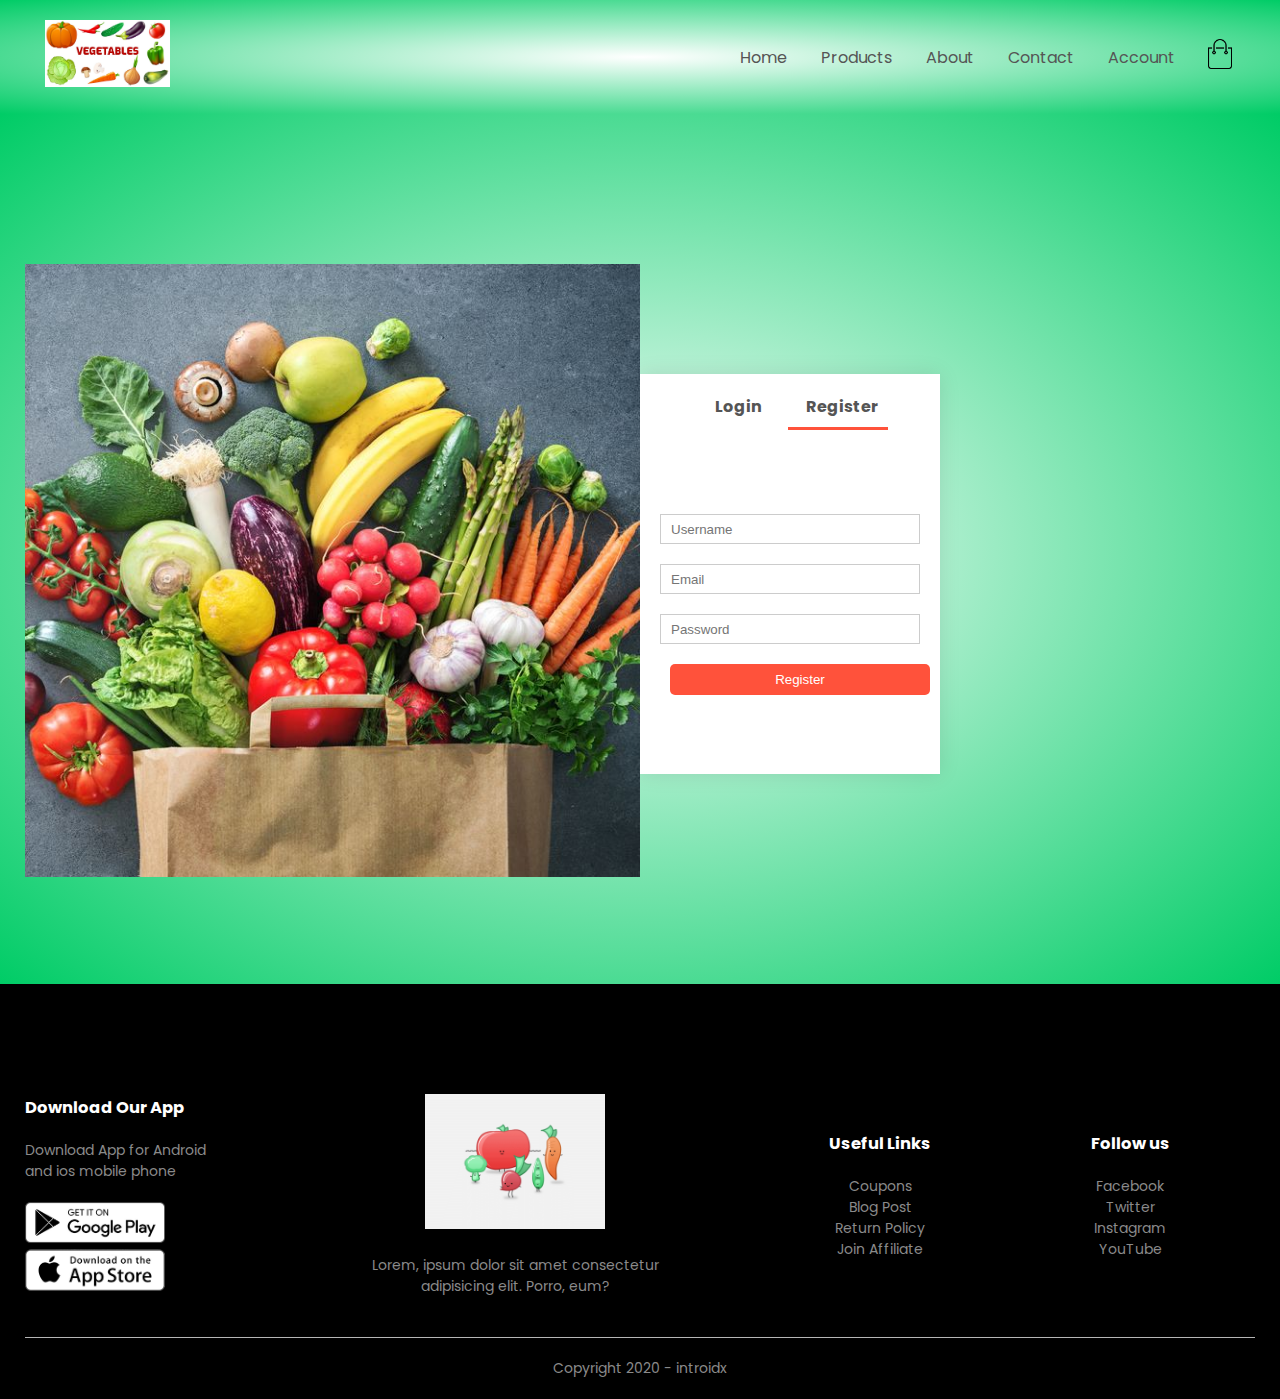
==== account.html @ 0890d3b9 "firts commit" ====
<!DOCTYPE html>
<html lang="en">
  <head>
    <meta charset="UTF-8" />
    <meta name="viewport" content="width=device-width, initial-scale=1.0" />
    <title>Account</title>
    <link rel="stylesheet" href="style.css" />
    <link
      href="https://fonts.googleapis.com/css2?family=Poppins:ital,wght@0,300;0,400;0,500;0,600;0,700;1,200&display=swap"
      rel="stylesheet"
    />
    <link
      rel="stylesheet"
      href="https://stackpath.bootstrapcdn.com/font-awesome/4.7.0/css/font-awesome.min.css"
    />
  </head>
  <body>
    <div class="header">
      <div class="container">
        <div class="navbar">
          <div class="logo">
            <a href="index.html">
              <img src="images/logo.png" alt="" width="125px"
            /></a>
          </div>
          <nav>
            <ul id="MenuItems">
              <li><a href="index.html">Home</a></li>
              <li><a href="products.html">Products</a></li>
              <li><a href="abouus.html">About</a></li>
              <li><a href="contact.html">Contact</a></li>
              <li><a href="account.html">Account</a></li>
              <!-- TODo: 22:20 -->
            </ul>
          </nav>
          <a href="cart.html"
            ><img src="images/cart.png" alt="" width="30px" height="30px"
          /></a>
          <img
            src="images/menu.png"
            alt=""
            class="menu-icon"
            onclick="menutoggle()"
          />
        </div>
      </div>
    </div>
    <!-- Navigation ends here -->
    <!-- Account Page -->

    <div class="account-page">
      <div class="container">
        <div class="row">
          <div class="col-2">
            <img src="images/image1.png" width="100%" />
          </div>
          <div class="col-2">
            <div class="form-container">
              <div class="form-btn">
                <span onclick="login()">Login</span>
                <span onclick="register()">Register</span>
                <hr id="indicator" />
              </div>
              <form action="" id="LoginForm">
                <input type="text" placeholder="Username" />
                <input type="password" placeholder="Password" />

                <button type="submit" class="btn">Login</button>
                <a href="">Forgot Password</a>
              </form>
              <form action="" id="RegForm">
                <input type="text" placeholder="Username" />
                <input type="email" placeholder="Email" />
                <input type="password" placeholder="Password" />

                <button type="submit" class="btn">Register</button>
              </form>
            </div>
          </div>
        </div>
      </div>
    </div>

    <!-- Footer -->
    <div class="footer">
      <div class="container">
        <div class="row">
          <div class="footer-col-1">
            <h3>Download Our App</h3>
            <p>
              Download App for Android <br />
              and ios mobile phone
            </p>
            <div class="app-logo">
              <img src="images/play-store.png" alt="" />
              <img src="images/app-store.png" alt="" />
            </div>
          </div>
          <div class="footer-col-2">
            <img src="images/HD.gif" alt="" />
            <p>
              Lorem, ipsum dolor sit amet consectetur <br />adipisicing elit.
              Porro, eum?
            </p>
          </div>
          <div class="footer-col-3">
            <h3>Useful Links</h3>
            <ul>
              <li>Coupons</li>
              <li>Blog Post</li>
              <li>Return Policy</li>
              <li>Join Affiliate</li>
            </ul>
          </div>

          <div class="footer-col-4">
            <h3>Follow us</h3>
            <ul>
              <li>Facebook</li>
              <li>Twitter</li>
              <li>Instagram</li>
              <li>YouTube</li>
            </ul>
          </div>
        </div>
        <hr />
        <p class="copyright">Copyright 2020 - introidx</p>
      </div>
    </div>
    <!-- JS for Toggle menu -->
    <script>
      var MenuItems = document.getElementById("MenuItems");

      MenuItems.style.maxHeight = "0px";

      function menutoggle() {
        if (MenuItems.style.maxHeight == "0px") {
          MenuItems.style.maxHeight = "200px";
        } else {
          MenuItems.style.maxHeight = "0px";
        }
      }
    </script>
    <!-- 
js for toggle form -->
    <script>
      var LoginForm = document.getElementById("LoginForm");
      var RegForm = document.getElementById("RegForm");
      var indicator = document.getElementById("indicator");

      function register() {
        RegForm.style.transform = "translateX(0px)";
        LoginForm.style.transform = "translateX(0px)";
        indicator.style.transform = "translateX(100px)";
      }

      function login() {
        RegForm.style.transform = "translateX(300px)";
        LoginForm.style.transform = "translateX(300px)";
        indicator.style.transform = "translateX(0px)";
      }
    </script>
  </body>
</html>
---- style.css ----
* {
  margin: 0;
  padding: 0;
  box-sizing: border-box;
}

body {
  font-family: "Poppins", sans-serif;
}

.navbar {
  display: flex;
  align-items: center;
  padding: 20px;
}

nav {
  flex: 1;
  text-align: right;
}

nav ul {
  display: inline-block;
  list-style-type: none;
}

nav ul li {
  display: inline-block;
  margin-right: 30px;
}

a {
  text-decoration: none;
  color: #555;
}

p {
  color: #555;
}
.container {
  max-width: 1300px;
  margin: auto;
  padding-left: 25px;
  padding-right: 25px;
}
.row {
  margin-top: 50px;
  display: flex;
  align-items: center;
  flex-wrap: wrap;
  justify-content: space-around;
}

.col-2 {
  flex-basis: 50%;
  min-width: 300px;
}
.col-2 img {
  max-width: 100%;
  padding: 50px 0;
  /* top and bottom 50 left and right 0 */
}
.col-2 h1 {
  font-size: 50px;
  line-height: 60px;
  margin: 25px 0;
}
.btn {
  display: inline-block;
  background: #ff523b;
  color: #fff;
  padding: 8px 30px;
  margin: 30px 0;
  border-radius: 5px;
  transition: background 0.5s;
}

.btn:hover {
  background-color: #563434; /* Green */
  color: #fff;
}

.header {
  background: radial-gradient(#ffffff, #00cc66);
}

.header .row {
  margin-top: 20px;
}

.categories {
  margin: 70px 0;
}

.col-3 {
  flex-basis: 30%;
  min-width: 250px;
  margin-bottom: 30px;
}

.col-3 img {
  width: 100%;
}

.small-container {
  max-width: 1080px;
  margin: auto;
  padding-left: 25px;
  padding-right: 25px;
}


.col-4 {
  flex-basis: 25%;
  padding: 10px;
  min-width: 200px;
  margin-bottom: 50px;
  transition: transform 0.5s;
}

.col-4 img {
  width: 100%;
}

.title {
  text-align: center;
  margin: 0 auto 80px;
  position: relative;
  line-height: 60px;
  color: #555;
}

.title::after {
  content: "";
  background: #ff523b;
  width: 80px;
  height: 5px;
  border-radius: 5px;
  position: absolute;
  bottom: 0;
  left: 50%;
  transform: translateX(-50%);
}

h4 {
  color: #555;
  font-weight: normal;
}

.col-4 p {
  font-size: 14px;
}

.rating .fa {
  color: #ff523b;
}

.col-4:hover {
  transform: translateY(-5px);
}
/*     offer     */
.offer {
  background: radial-gradient(#ffffff, #00cc66);
  margin-top: 80px;
  padding: 30px 0;
}

.col-2 .offer-img {
  padding: 50px;
}

small {
  color: #555;
}

/* -----Testimonial----- */

.testimonial {
  padding-top: 100px;
}
.testimonial .col-3 {
  text-align: center;
  padding: 40px 20px;
  box-shadow: 0 0 20px 0px rgba(0, 0, 0, 0.1);
  cursor: pointer;
  transition: transform 0.5s;
}
.testimonial .col-3 img {
  width: 50px;
  margin-top: 20px;
  border-radius: 50%;
}

.testimonial .col-3:hover {
  transform: translateY(-10px);
}

.fa.fa-quote-left {
  font-size: 34px;
  color: #ff523b;
}

.col-3 p {
  font-size: 12px;
  margin: 12px 0;
  color: #777;
}

.testimonial .col-3 h3 {
  font-weight: 600;
  color: #555;
  font-size: 16px;
}

/* brands */

.brands {
  margin: 100px auto;
}
.col-5 {
  width: 160px;
}
.col-5 img {
  width: 100%;
  cursor: pointer;
  filter: grayscale(100%);
}

.col-5 img:hover {
  filter: grayscale(0);
}

/* footer */
.footer {
  background: #000;
  color: #8a8a8a;
  font-size: 14px;
  padding: 60px 0 20px;
}
.footer p {
  color: #8a8a8a;
}
.footer h3 {
  color: #fff;
  margin-bottom: 20px;
}
.footer-col-1,
.footer-col-2,
.footer-col-3,
.footer-col-4 {
  min-width: 250px;
  margin-bottom: 20px;
}

.footer-col-1 {
  flex-basis: 30px;
}

.footer-col-2 {
  flex: 1;
  text-align: center;
}
.footer-col-2 img {
  width: 180px;
  margin-bottom: 20px;
}
.footer-col-3,
.footer-col-4 {
  flex-basis: 12%;
  text-align: center;
}
ul {
  list-style-type: none;
}
.app-logo {
  margin-top: 20px;
}
.app-logo img {
  width: 140px;
}

.footer hr {
  border: none;
  background: #b5b5b5;
  height: 1px;
  margin: 20px 0;
}
.copyright {
  text-align: center;
}
.menu-icon {
  width: 28px;
  margin-left: 20px;
  display: none;
}
/* Media Quer for menu */

@media only screen and (max-width: 800px) {
  nav ul {
    position: absolute;
    top: 70px;
    left: 0;
    background: #333;
    width: 100%;
    overflow: hidden;
    transition: max-height 0.5s;
  }
  nav ul li {
    display: block;
    margin-right: 50px;
    margin-top: 10px;
    margin-bottom: 10px;
  }
  nav ul li a {
    color: #fff;
  }
  .menu-icon {
    display: block;
    cursor: pointer;
  }
}

/* All Products */
.row-2 {
  justify-content: space-between;
  margin: 100px auto 50px;
}

select {
  border: 1px solid #ff523b;
  padding: 5px;
}
select:focus {
  outline: none;
}

.page-btn {
  margin: 0 auto 80px;
}
.page-btn span {
  display: inline-block;
  border: 1px solid #ff523b;
  margin-left: 10px;
  width: 40px;
  height: 40px;
  text-align: center;
  line-height: 40px;
  line-height: 40px;
  cursor: pointer;
}
.page-btn span:hover {
  background: #ff523b;
  color: #fff;
}

/* Media Quer for less than 600 screen size */
@media only screen and (max-width: 600px) {
  .row {
    text-align: center;
  }
  .col-2,
  .col-3,
  .col-4 {
    flex-basis: 100%;
  }
  .single-product .row {
    text-align: left;
  }
  .single-product .col-2 {
    padding: 20px 0;
  }
  .single-product h2 {
    font-size: 26px;
    line-height: 32px;
  }
  .cart-info p {
    display: none;
  }
}

/* Single Product Detail */
.single-product {
  margin-top: 80px;
}
.single-product .col-2 img {
  padding: 0;
}

.single-product .col-2 {
  padding: 20px;
}

.single-product h4 {
  margin: 20px 0;
  font-size: 22px;
  font-weight: bold;
}
.single-product select {
  display: block;
  padding: 10px;
  margin-top: 20px;
}

.single-product input {
  width: 50px;
  height: 40px;
  padding-left: 10px;
  font-size: 20px;
  margin-right: 10px;
  border: 1px solid #ff523b;
}
input:focus {
  outline: none;
}

.single-product .fa {
  color: #ff523b;
  margin-left: 10px;
}
.small-img-row {
  display: flex;
  justify-content: space-between;
}
.small-img-col {
  flex-basis: 24%;
  cursor: pointer;
}
/* Cart Items Details */
.cart-page {
  margin: 30px auto;
}
table {
  width: 100%;
  border-collapse: collapse;
}

.cart-info {
  display: flex;
  flex-wrap: wrap;
}
th {
  text-align: left;
  padding: 5px;
  color: #fff;
  background: #ff523b;
  font-weight: normal;
}
td {
  padding: 10px 5px;
}
td input {
  width: 40px;
  height: 30px;
  padding: 5px;
}
td a {
  color: #ff523b;
  font-size: 12px;
}

td img {
  width: 80px;
  height: 80px;
  margin-right: 10px;
}
.total-price {
  display: flex;
  justify-content: flex-end;
}

.total-price table {
  border-top: 3px solid #ff523b;
  width: 100%;
  max-width: 400px;
}
td:last-child {
  text-align: right;
}
th:last-child {
  text-align: right;
}

/* Account Page */

.account-page {
  padding: 50px 0;
  background: radial-gradient(#ffffff, #00cc66);
}
.form-container {
  background: #fff;
  width: 300px;
  height: 400px;
  position: relative;
  text-align: center;
  padding: 20px 0;
  box-shadow: 0 0 20px 0 rgba(0, 0, 0, 0.1);
  overflow: hidden;
}

.form-container span {
  font-weight: bold;
  padding: 0 10px;
  color: #555;
  cursor: pointer;
  width: 100px;
  display: inline-block;
}

.form-btn {
  display: inline-block;
}
.form-container form {
  max-width: 300px;
  padding: 0 20px;
  position: absolute;
  top: 130px;
  transition: transform 1s;
}
form input {
  width: 100%;
  height: 30px;
  margin: 10px 0;
  padding: 0 10px;
  border: 1px solid #ccc;
}

form .btn {
  width: 100%;
  border: none;
  cursor: pointer;
  margin: 10px;
}
form .btn:focus {
  outline: none;
}

#LoginForm {
  left: -300px;
}
#RegForm {
  left: 0;
}

form a {
  font-size: 12px;
}
#indicator {
  width: 100px;
  border: none;
  background: #ff523b;
  height: 3px;
  margin-top: 8px;
  transform: translateX(100px);
  transition: transform 1s;
}
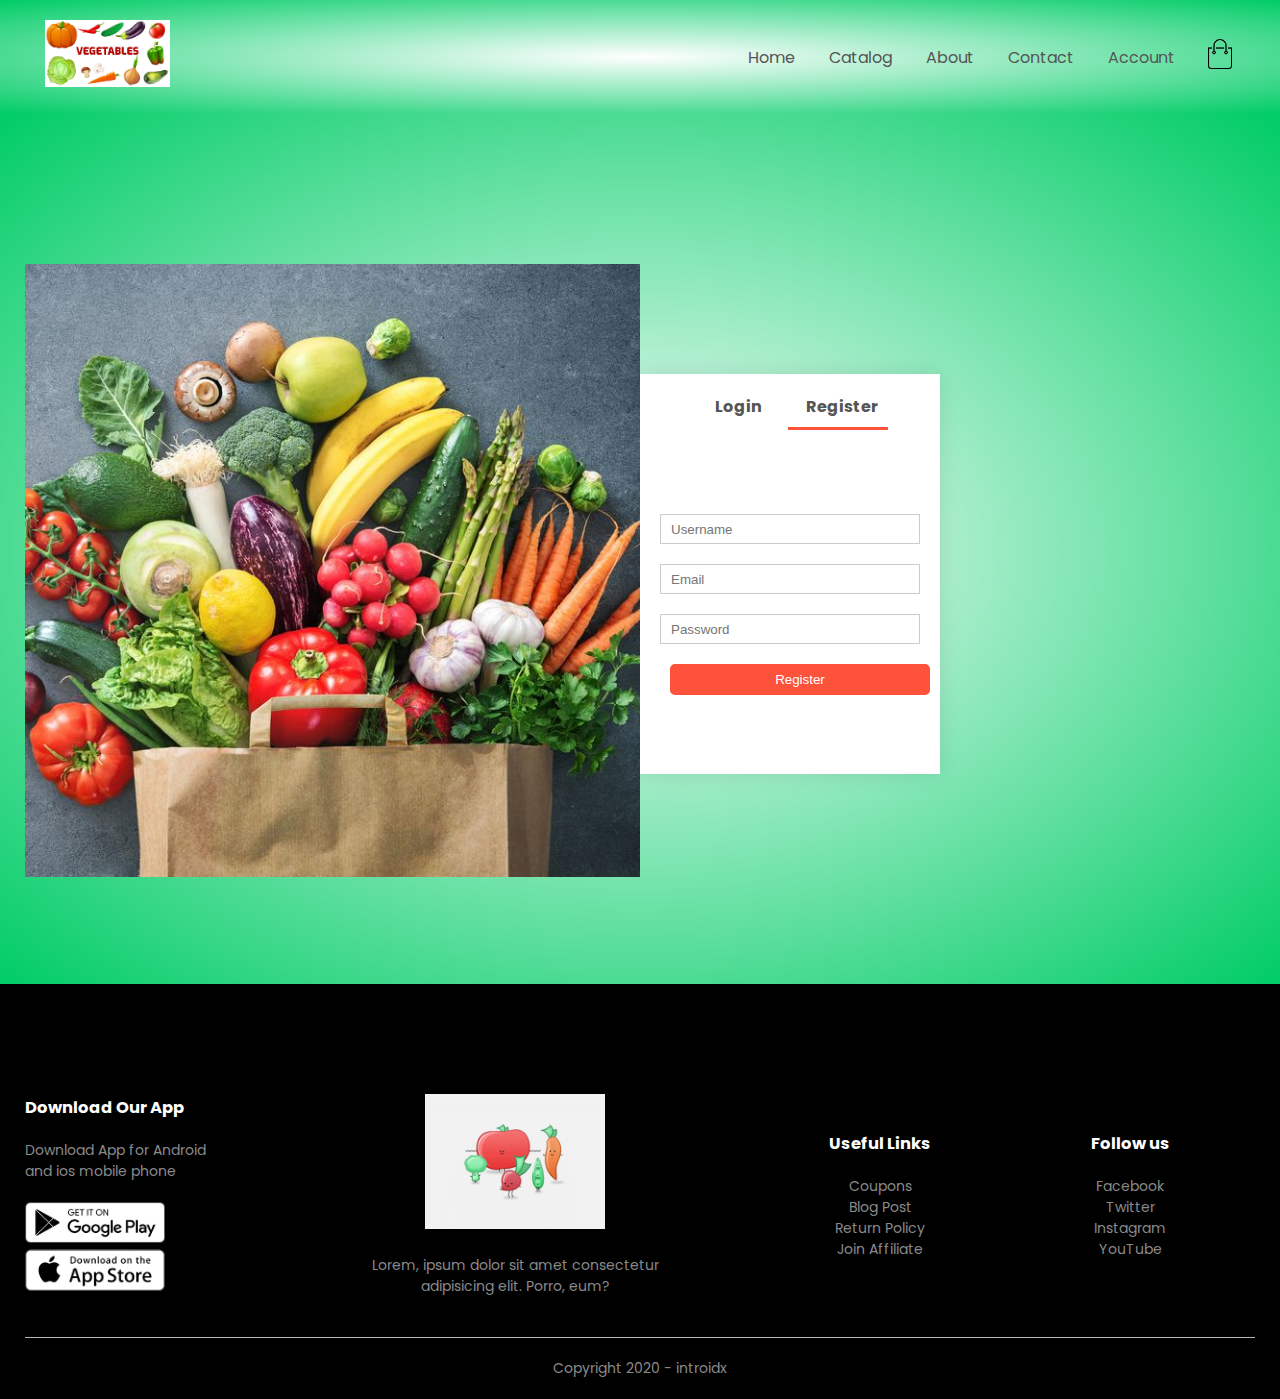
==== commit 32ae8949: "Update account.html" ====
--- a/account.html
+++ b/account.html
@@ -26,7 +26,7 @@
           <nav>
             <ul id="MenuItems">
               <li><a href="index.html">Home</a></li>
-              <li><a href="products.html">Products</a></li>
+              <li><a href="products.html">Catalog</a></li>
               <li><a href="abouus.html">About</a></li>
               <li><a href="contact.html">Contact</a></li>
               <li><a href="account.html">Account</a></li>
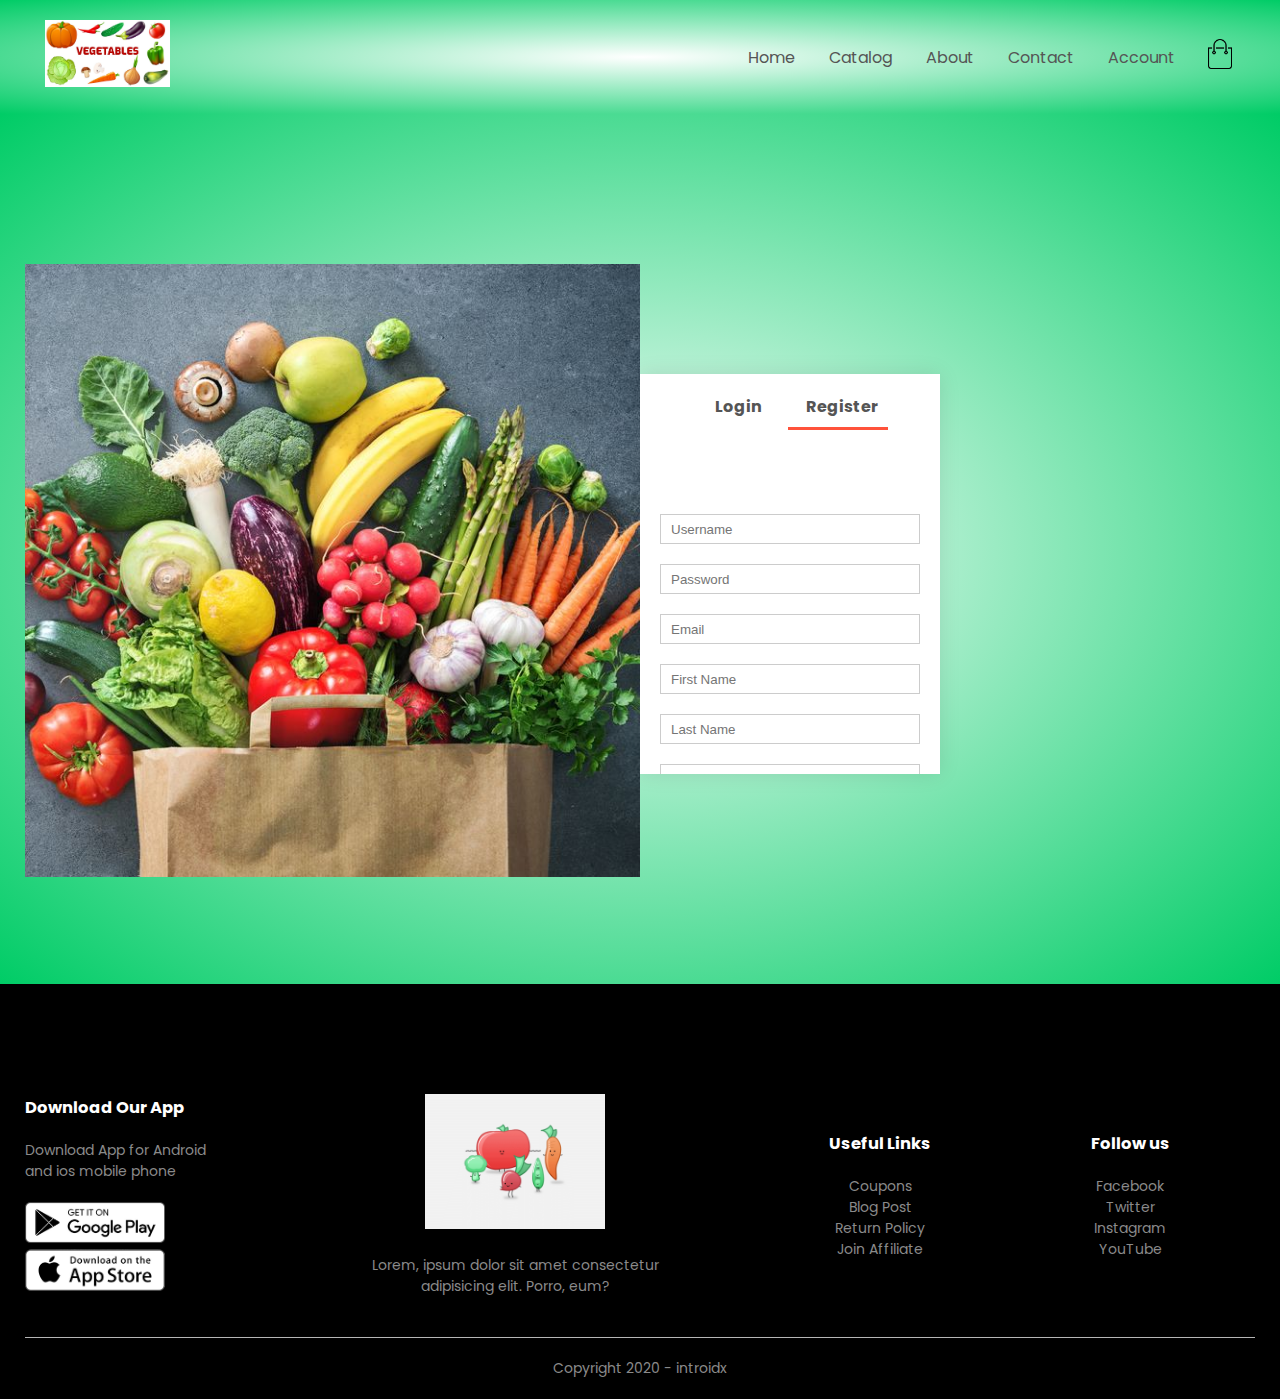
==== commit 8bf72819: "Add files via upload" ====
--- a/account.html
+++ b/account.html
@@ -27,7 +27,7 @@
             <ul id="MenuItems">
               <li><a href="index.html">Home</a></li>
               <li><a href="products.html">Catalog</a></li>
-              <li><a href="abouus.html">About</a></li>
+              <li><a href="aboutus.html">About</a></li>
               <li><a href="contact.html">Contact</a></li>
               <li><a href="account.html">Account</a></li>
               <!-- TODo: 22:20 -->
@@ -68,13 +68,19 @@
                 <button type="submit" class="btn">Login</button>
                 <a href="">Forgot Password</a>
               </form>
-              <form action="" id="RegForm">
-                <input type="text" placeholder="Username" />
-                <input type="email" placeholder="Email" />
-                <input type="password" placeholder="Password" />
-
-                <button type="submit" class="btn">Register</button>
-              </form>
+              <form action="register.php" method="POST" id="RegForm">
+  <input type="text" placeholder="Username" name="username" required>
+  <input type="password" placeholder="Password" name="password" required>
+  <input type="email" placeholder="Email" name="email" required>
+  <input type="text" placeholder="First Name" name="first_name" required>
+  <input type="text" placeholder="Last Name" name="last_name" required>
+  <input type="text" placeholder="Address" name="address" required>
+  <input type="text" placeholder="City" name="city" required>
+  <input type="text" placeholder="State" name="state" required>
+  <input type="text" placeholder="Country" name="country" required>
+  <input type="text" placeholder="Postal Code" name="postal_code" required>
+  <button type="submit" class="btn">Register</button>
+</form>
             </div>
           </div>
         </div>
@@ -141,8 +147,7 @@
         }
       }
     </script>
-    <!-- 
-js for toggle form -->
+    <!-- js for toggle form -->
     <script>
       var LoginForm = document.getElementById("LoginForm");
       var RegForm = document.getElementById("RegForm");
@@ -152,12 +157,18 @@
         RegForm.style.transform = "translateX(0px)";
         LoginForm.style.transform = "translateX(0px)";
         indicator.style.transform = "translateX(100px)";
+        RegForm.style.display = "block";
+        LoginForm.style.display = "none";
+	RegForm.style.height = "750px";
       }
 
       function login() {
         RegForm.style.transform = "translateX(300px)";
         LoginForm.style.transform = "translateX(300px)";
         indicator.style.transform = "translateX(0px)";
+        RegForm.style.display = "none";
+        LoginForm.style.display = "block";
+	LoginForm.style.height = "400px";
       }
     </script>
   </body>
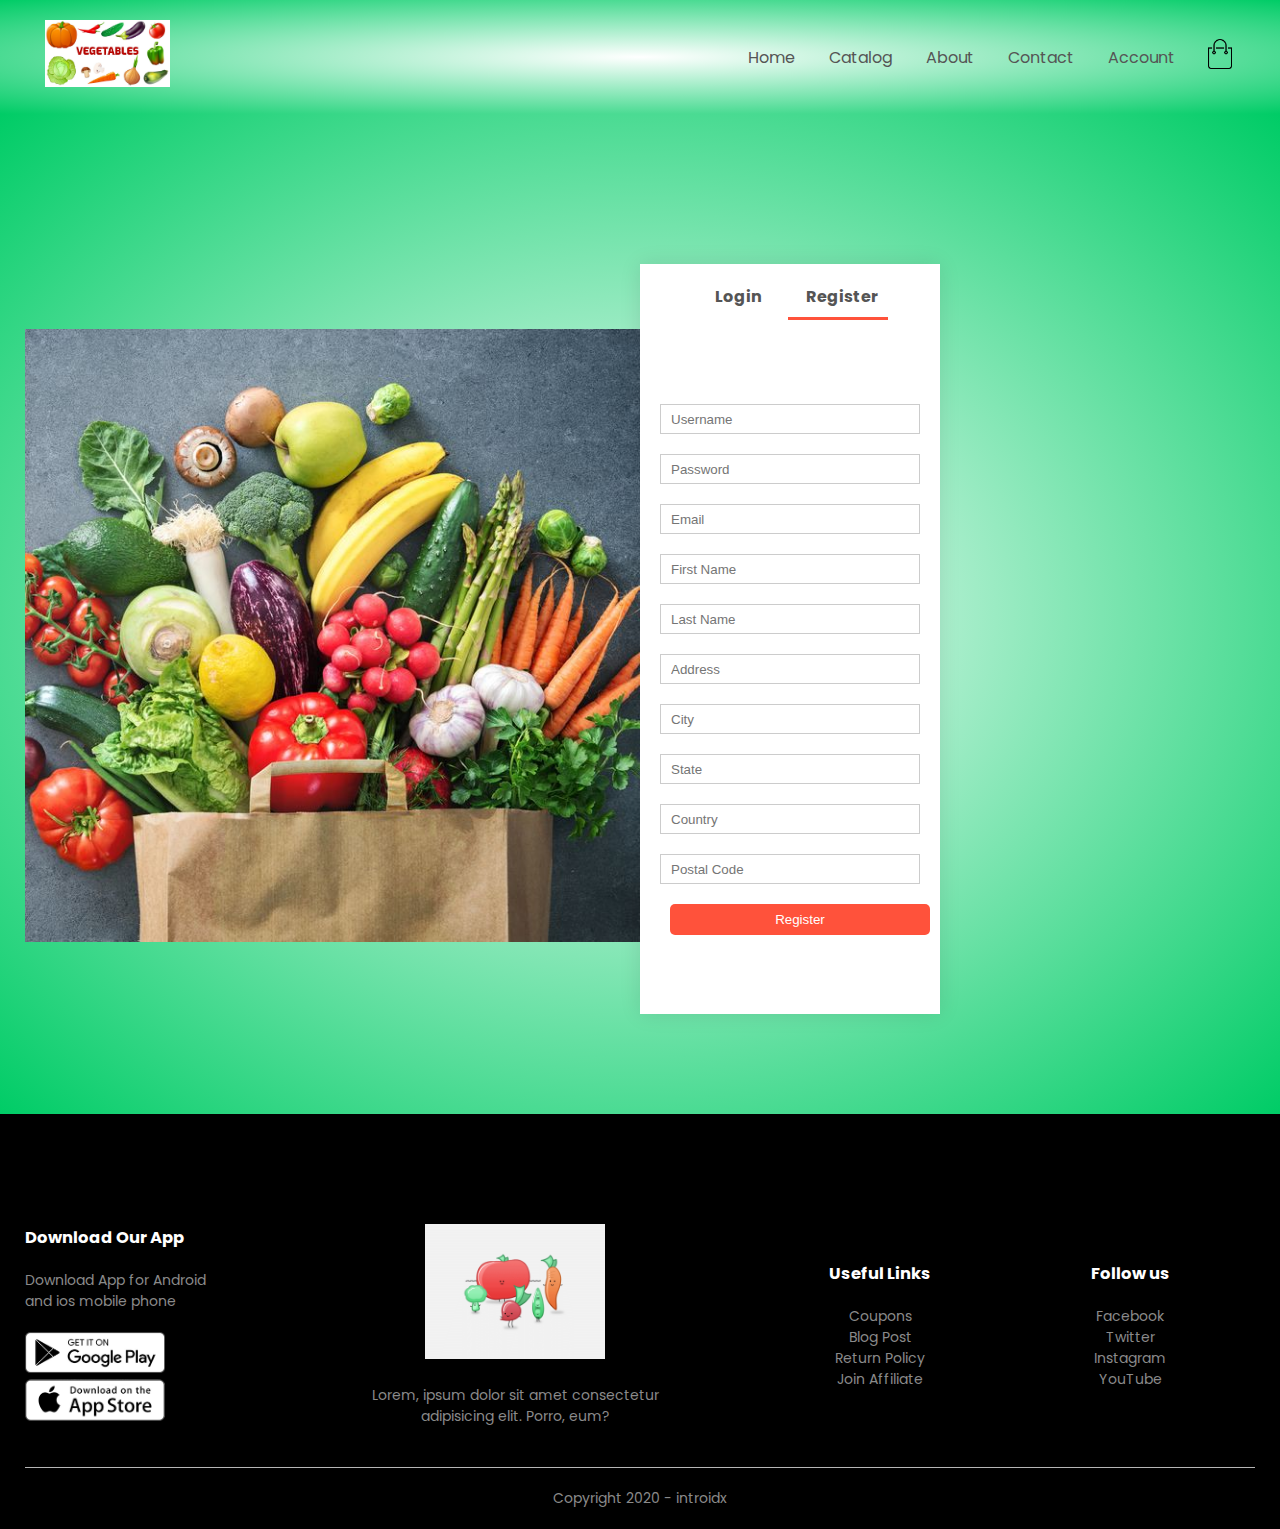
==== commit 4005cfc9: "Update account.html" ====
--- a/account.html
+++ b/account.html
@@ -61,14 +61,14 @@
                 <span onclick="register()">Register</span>
                 <hr id="indicator" />
               </div>
-              <form action="" id="LoginForm">
+              <form action="" id="LoginForm" enctype="multipart/form-data">
                 <input type="text" placeholder="Username" />
                 <input type="password" placeholder="Password" />
 
                 <button type="submit" class="btn">Login</button>
                 <a href="">Forgot Password</a>
               </form>
-              <form action="register.php" method="POST" id="RegForm">
+              <form action="register.php" method="POST" id="RegForm" enctype="multipart/form-data">
   <input type="text" placeholder="Username" name="username" required>
   <input type="password" placeholder="Password" name="password" required>
   <input type="email" placeholder="Email" name="email" required>
--- a/style.css
+++ b/style.css
@@ -483,18 +483,41 @@
 /* Account Page */
 
 .account-page {
-  padding: 50px 0;
+  padding: 100px 0;
   background: radial-gradient(#ffffff, #00cc66);
 }
+/*
+.form-container {
+  background: #fff;
+  width: 100%;
+  height: 750px;
+  max-width: 400px;
+  margin: 20px auto;
+  position: absolute;
+  top: 80px;
+  border: 3px solid #73AD21;
+  padding: 20px 0;
+  box-shadow: 0 0 20px 0 rgba(0, 0, 0, 0.1);
+  overflow: hidden;
+  box-sizing: border-box;
+  display: flex;
+  flex-direction: column;
+  justify-content: center;
+  
+}
+*/
+
+
 .form-container {
   background: #fff;
   width: 300px;
-  height: 400px;
+  height: 750px;
   position: relative;
   text-align: center;
   padding: 20px 0;
   box-shadow: 0 0 20px 0 rgba(0, 0, 0, 0.1);
   overflow: hidden;
+  box-sizing: border-box;
 }
 
 .form-container span {
